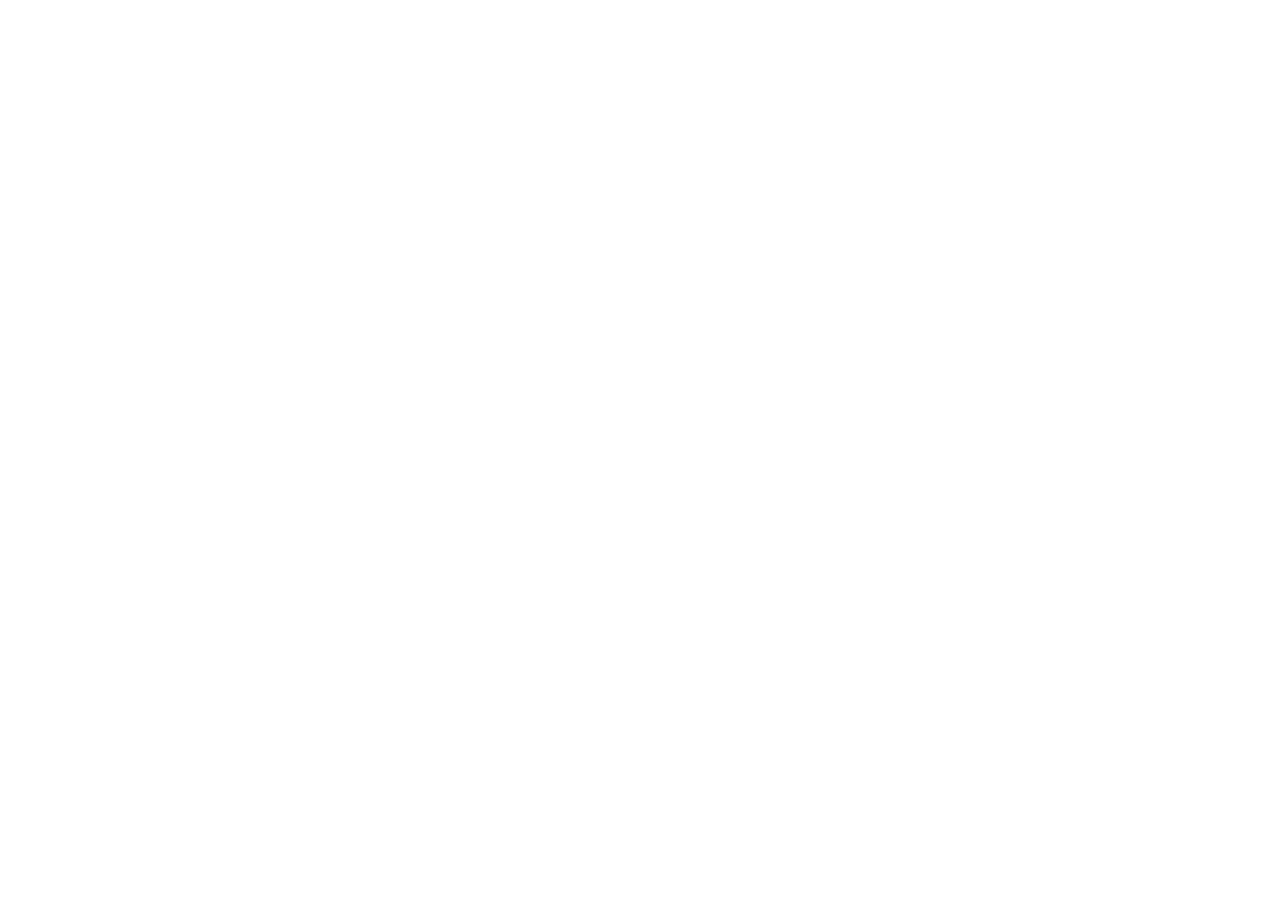
==== source/1-projects/index.html @ 168038a2 "Git Init" ====
<!DOCTYPE html>
<html lang="en">
<head>
  <meta charset="UTF-8">
  <meta name="viewport" content="width=device-width, initial-scale=1.0">
  <link rel="stylesheet" href="css/style.css">
  <title>Navigation</title>
</head>
<body>
  
</body>
</html>
---- source/1-projects/css/style.css ----
@import url(./reset.css);
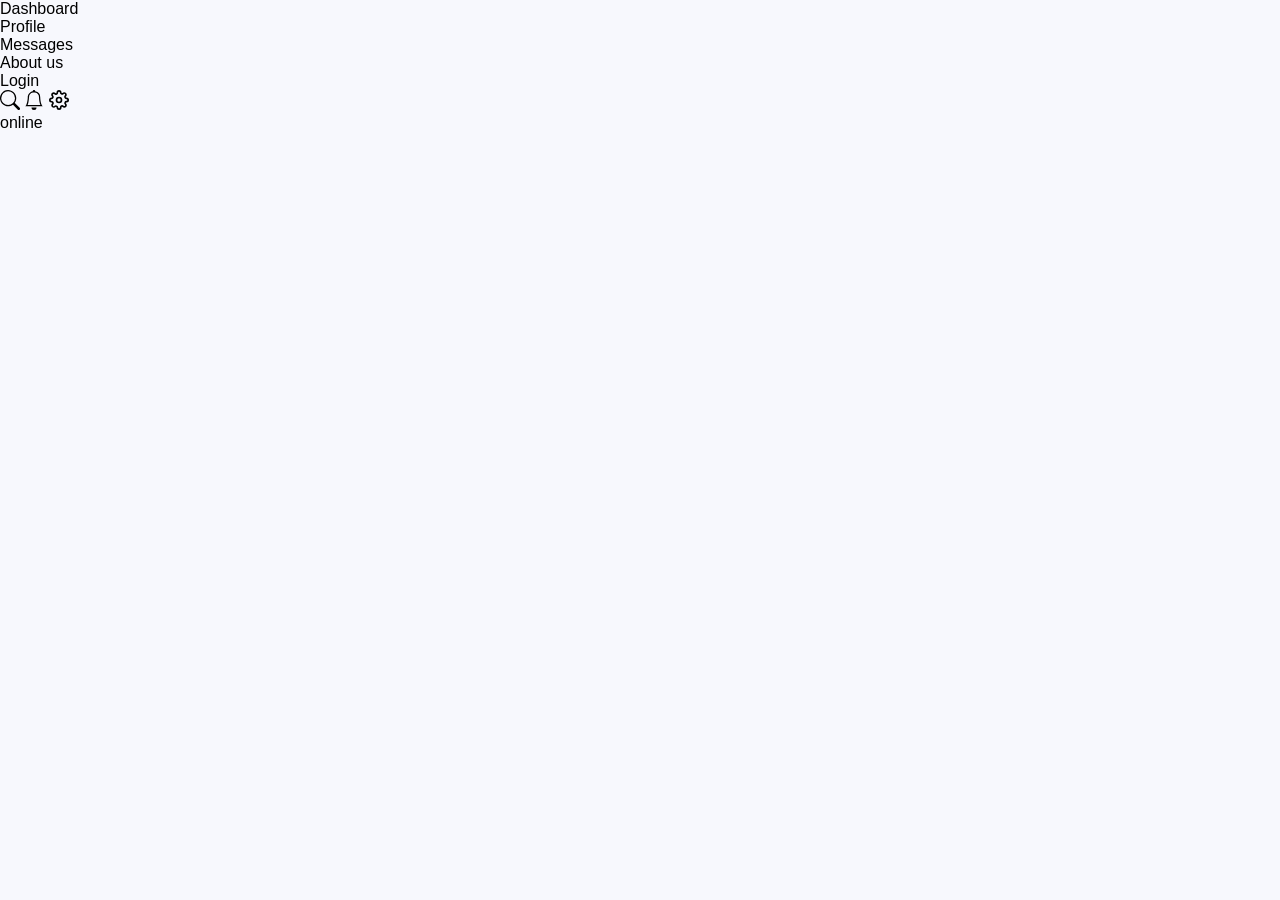
==== commit 426cf3a4: "Feat: Writing  Header Html Code" ====
--- a/source/1-projects/index.html
+++ b/source/1-projects/index.html
@@ -1,12 +1,104 @@
-<!DOCTYPE html>
+<!doctype html>
 <html lang="en">
-<head>
-  <meta charset="UTF-8">
-  <meta name="viewport" content="width=device-width, initial-scale=1.0">
-  <link rel="stylesheet" href="css/style.css">
-  <title>Navigation</title>
-</head>
-<body>
-  
-</body>
-</html>+  <head>
+    <meta charset="UTF-8" />
+    <meta name="viewport" content="width=device-width, initial-scale=1.0" />
+    <link rel="stylesheet" href="css/style.css" />
+    <title>Navigation</title>
+  </head>
+  <body>
+    <header class="header">
+      <nav class="nav">
+        <div class="left__nav">
+          <div class="logo__box">
+            <img src="./assets/image/logo.PNG" alt="" class="logo__box-image" />
+          </div>
+        </div>
+        <div class="center__nav">
+          <ul class="menu">
+            <li class="menu__item">
+              <a href=" " class="menu__item-link">Dashboard</a>
+            </li>
+            <li class="menu__item">
+              <a href="" class="menu__item-link">Profile</a>
+            </li>
+            <li class="menu__item">
+              <a href="" class="menu__item-link">Messages </a>
+            </li>
+            <li class="menu__item">
+              <a href="" class="menu__item-link">About us</a>
+            </li>
+            <li class="menu__item">
+              <a href="" class="menu__item-link">Login</a>
+            </li>
+          </ul>
+        </div>
+        <div class="right__nav">
+          <div class="group-icon">
+            <a href="" class="search">
+              <svg
+                xmlns="http://www.w3.org/2000/svg"
+                width="20"
+                height="20"
+                fill="currentColor"
+                class="bi bi-search"
+                viewBox="0 0 16 16"
+                id="IconChangeColor"
+              >
+                <path
+                  d="M11.742 10.344a6.5 6.5 0 1 0-1.397 1.398h-.001c.03.04.062.078.098.115l3.85 3.85a1 1 0 0 0 1.415-1.414l-3.85-3.85a1.007 1.007 0 0 0-.115-.1zM12 6.5a5.5 5.5 0 1 1-11 0 5.5 5.5 0 0 1 11 0z"
+                  id="mainIconPathAttribute"
+                  fill="#000000"
+                ></path>
+              </svg>
+            </a>
+            <a href="" class="bell">
+              <svg
+                xmlns="http://www.w3.org/2000/svg"
+                width="20"
+                height="20"
+                fill="currentColor"
+                class="bi bi-bell"
+                viewBox="0 0 16 16"
+                id="IconChangeColor"
+              >
+                <path
+                  d="M8 16a2 2 0 0 0 2-2H6a2 2 0 0 0 2 2zM8 1.918l-.797.161A4.002 4.002 0 0 0 4 6c0 .628-.134 2.197-.459 3.742-.16.767-.376 1.566-.663 2.258h10.244c-.287-.692-.502-1.49-.663-2.258C12.134 8.197 12 6.628 12 6a4.002 4.002 0 0 0-3.203-3.92L8 1.917zM14.22 12c.223.447.481.801.78 1H1c.299-.199.557-.553.78-1C2.68 10.2 3 6.88 3 6c0-2.42 1.72-4.44 4.005-4.901a1 1 0 1 1 1.99 0A5.002 5.002 0 0 1 13 6c0 .88.32 4.2 1.22 6z"
+                  id="mainIconPathAttribute"
+                  fill="#000000"
+                ></path>
+              </svg>
+            </a>
+            <a href="" class="setting">
+              <svg
+                xmlns="http://www.w3.org/2000/svg"
+                width="20"
+                height="20"
+                viewBox="0 0 24 24"
+                fill="none"
+                stroke="currentColor"
+                stroke-width="2"
+                stroke-linecap="round"
+                stroke-linejoin="round"
+                class="feather feather-settings"
+                id="IconChangeColor"
+              >
+                <circle cx="12" cy="12" r="3"></circle>
+                <path
+                  d="M19.4 15a1.65 1.65 0 0 0 .33 1.82l.06.06a2 2 0 0 1 0 2.83 2 2 0 0 1-2.83 0l-.06-.06a1.65 1.65 0 0 0-1.82-.33 1.65 1.65 0 0 0-1 1.51V21a2 2 0 0 1-2 2 2 2 0 0 1-2-2v-.09A1.65 1.65 0 0 0 9 19.4a1.65 1.65 0 0 0-1.82.33l-.06.06a2 2 0 0 1-2.83 0 2 2 0 0 1 0-2.83l.06-.06a1.65 1.65 0 0 0 .33-1.82 1.65 1.65 0 0 0-1.51-1H3a2 2 0 0 1-2-2 2 2 0 0 1 2-2h.09A1.65 1.65 0 0 0 4.6 9a1.65 1.65 0 0 0-.33-1.82l-.06-.06a2 2 0 0 1 0-2.83 2 2 0 0 1 2.83 0l.06.06a1.65 1.65 0 0 0 1.82.33H9a1.65 1.65 0 0 0 1-1.51V3a2 2 0 0 1 2-2 2 2 0 0 1 2 2v.09a1.65 1.65 0 0 0 1 1.51 1.65 1.65 0 0 0 1.82-.33l.06-.06a2 2 0 0 1 2.83 0 2 2 0 0 1 0 2.83l-.06.06a1.65 1.65 0 0 0-.33 1.82V9a1.65 1.65 0 0 0 1.51 1H21a2 2 0 0 1 2 2 2 2 0 0 1-2 2h-.09a1.65 1.65 0 0 0-1.51 1z"
+                  id="mainIconPathAttribute"
+                ></path>
+              </svg>
+            </a>
+          </div>
+          <div class="user-section">
+            <div class="status-connection">online</div>
+            <div class="profile-user">
+              <img src="./assets/image/team4.png" alt="" class="profile-user__img" />
+            </div>
+          </div>
+        </div>
+      </nav>
+    </header>
+  </body>
+</html>
--- a/source/1-projects/css/style.css
+++ b/source/1-projects/css/style.css
@@ -1 +1,5 @@
-@import url(./reset.css);+@import url(./reset.css);
+body {
+  font-family: Arial, "Helvetica Neue", Helvetica, sans-serif;
+  background: #f7f8fd;
+}
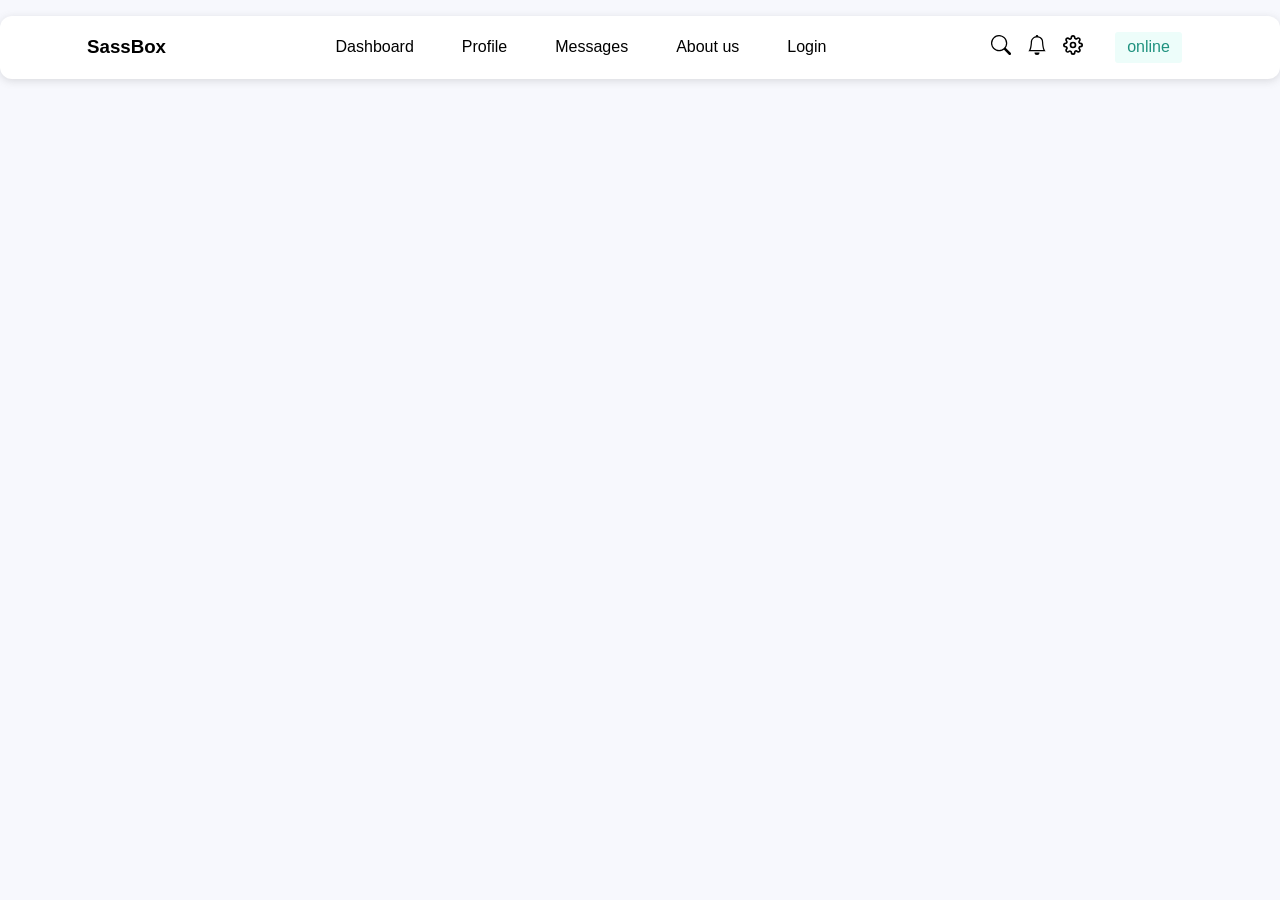
==== commit d5956de7: "Style: Add Basic Header Style" ====
--- a/source/1-projects/index.html
+++ b/source/1-projects/index.html
@@ -13,6 +13,7 @@
           <div class="logo__box">
             <img src="./assets/image/logo.PNG" alt="" class="logo__box-image" />
           </div>
+          <h3 class="logo__title">SassBox</h3>
         </div>
         <div class="center__nav">
           <ul class="menu">
@@ -94,7 +95,11 @@
           <div class="user-section">
             <div class="status-connection">online</div>
             <div class="profile-user">
-              <img src="./assets/image/team4.png" alt="" class="profile-user__img" />
+              <img
+                src="./assets/image/team4.png"
+                alt=""
+                class="profile-user__img"
+              />
             </div>
           </div>
         </div>
--- a/source/1-projects/css/style.css
+++ b/source/1-projects/css/style.css
@@ -3,3 +3,71 @@
   font-family: Arial, "Helvetica Neue", Helvetica, sans-serif;
   background: #f7f8fd;
 }
+.header {
+  max-width: 1300px;
+  margin: 1rem auto;
+}
+.nav {
+  display: flex;
+  align-items: center;
+  justify-content: space-between;
+  background: #fff;
+  box-shadow: 0 2px 8px 0 rgba(99, 99, 99, 0.2);
+  border-radius: 12px;
+  padding: 1rem 2rem;
+}
+.left__nav {
+  display: flex;
+  align-items: center;
+}
+.logo__box {
+  min-width: 50px;
+}
+.logo__title {
+  margin: 0 5px;
+}
+.menu {
+  display: flex;
+  justify-content: space-between;
+  align-items: center;
+  gap: 3rem;
+}
+.menu__item {
+}
+.menu__item-link {
+}
+.right__nav {
+  display: flex;
+  align-items: center;
+  gap: 2rem;
+}
+.group-icon {
+  display: flex;
+  gap: 1rem;
+}
+.search {
+}
+.bell {
+}
+.setting {
+}
+.user-section {
+  display: flex;
+  align-items: center;
+  gap: 1rem;
+}
+.status-connection {
+  width: 67px;
+  background-color: #edfdfa;
+  padding: 0.4rem;
+  border-radius: 3px;
+  text-align: center;
+  color: #1f927f;
+}
+.profile-user {
+  width: 50px;
+}
+.profile-user__img {
+  width: 100%;
+  border-radius: 100%;
+}
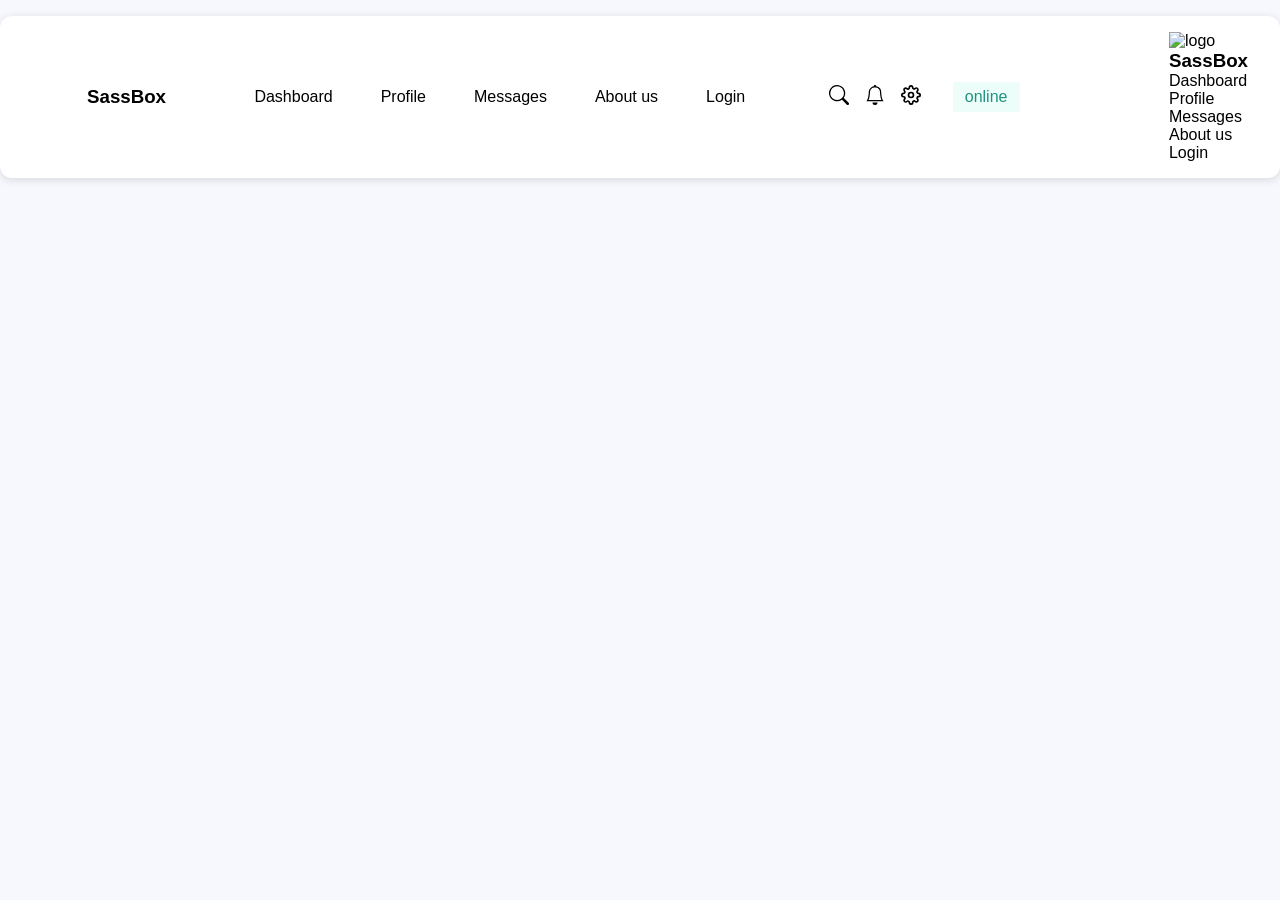
==== commit a087b633: "Feat: Add Mobile Menu" ====
--- a/source/1-projects/index.html
+++ b/source/1-projects/index.html
@@ -4,6 +4,11 @@
     <meta charset="UTF-8" />
     <meta name="viewport" content="width=device-width, initial-scale=1.0" />
     <link rel="stylesheet" href="css/style.css" />
+    <link
+      rel="shortcut icon"
+      href="./assets/image/logo.PNG"
+      type="image/x-icon"
+    />
     <title>Navigation</title>
   </head>
   <body>
@@ -103,6 +108,29 @@
             </div>
           </div>
         </div>
+        <div class="mobile-nav">
+          <ul class="mobile__menu">
+            <div class="mobile__logo">
+              <img src="./assets/image/logo.PNG" alt="logo" />
+              <h3 class="mobile__logo-title">SassBox</h3>
+            </div>
+            <li class="mobile__menu-item">
+              <a href="" class="mobile__menu-item-link">Dashboard</a>
+            </li>
+            <li class="mobile__menu-item">
+              <a href="" class="mobile__menu-item-link">Profile</a>
+            </li>
+            <li class="mobile__menu-item">
+              <a href="" class="mobile__menu-item-link">Messages</a>
+            </li>
+            <li class="mobile__menu-item">
+              <a href="" class="mobile__menu-item-link"> About us</a>
+            </li>
+            <li class="mobile__menu-item">
+              <a href="" class="mobile__menu-item-link">Login</a>
+            </li>
+          </ul>
+        </div>
       </nav>
     </header>
   </body>
--- a/source/1-projects/css/style.css
+++ b/source/1-projects/css/style.css
@@ -32,10 +32,6 @@
   align-items: center;
   gap: 3rem;
 }
-.menu__item {
-}
-.menu__item-link {
-}
 .right__nav {
   display: flex;
   align-items: center;
@@ -44,12 +40,6 @@
 .group-icon {
   display: flex;
   gap: 1rem;
-}
-.search {
-}
-.bell {
-}
-.setting {
 }
 .user-section {
   display: flex;
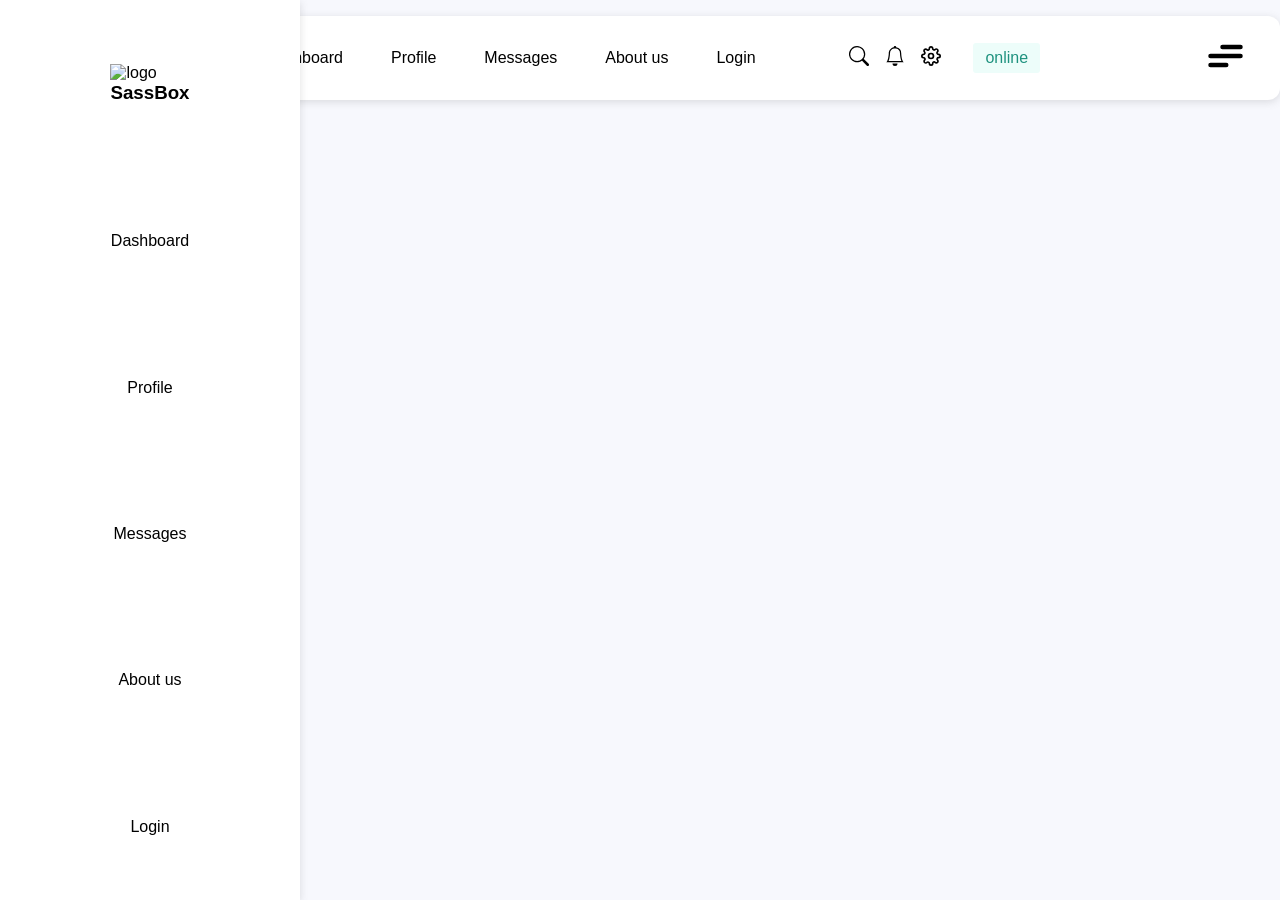
==== commit 31fe2e87: "Style: Add Toggle Menu Buttn" ====
--- a/source/1-projects/index.html
+++ b/source/1-projects/index.html
@@ -109,6 +109,21 @@
           </div>
         </div>
         <div class="mobile-nav">
+          <label for="mobile-menu">
+              <!-- From Uiverse.io by talhabangyal --> 
+<label class="hamburger">
+  <input type="checkbox" />
+  <svg viewBox="0 0 32 32">
+    <path
+      class="line line-top-bottom"
+      d="M27 10 13 10C10.8 10 9 8.2 9 6 9 3.5 10.8 2 13 2 15.2 2 17 3.8 17 6L17 26C17 28.2 18.8 30 21 30 23.2 30 25 28.2 25 26 25 23.8 23.2 22 21 22L7 22"
+    ></path>
+    <path class="line" d="M7 16 27 16"></path>
+  </svg>
+</label>
+
+          </label>
+          <input type="checkbox" name="Menu-toggle" id="mobile-menu">
           <ul class="mobile__menu">
             <div class="mobile__logo">
               <img src="./assets/image/logo.PNG" alt="logo" />
--- a/source/1-projects/css/style.css
+++ b/source/1-projects/css/style.css
@@ -61,3 +61,63 @@
   width: 100%;
   border-radius: 100%;
 }
+.mobile-nav{
+
+}
+.mobile-nav input{
+  display: none;
+}
+/* From Uiverse.io by talhabangyal */ 
+.hamburger {
+  cursor: pointer;
+}
+
+.hamburger input {
+  display: none;
+}
+
+.hamburger svg {
+  /* The size of the SVG defines the overall size */
+  height: 3em;
+  /* Define the transition for transforming the SVG */
+  transition: transform 600ms cubic-bezier(0.4, 0, 0.2, 1);
+}
+
+.line {
+  fill: none;
+  stroke: black;
+  stroke-linecap: round;
+  stroke-linejoin: round;
+  stroke-width: 3;
+  /* Define the transition for transforming the Stroke */
+  transition:
+    stroke-dasharray 600ms cubic-bezier(0.4, 0, 0.2, 1),
+    stroke-dashoffset 600ms cubic-bezier(0.4, 0, 0.2, 1);
+}
+
+.line-top-bottom {
+  stroke-dasharray: 12 63;
+}
+
+.hamburger input:checked + svg {
+  transform: rotate(-45deg);
+}
+
+.hamburger input:checked + svg .line-top-bottom {
+  stroke-dasharray: 20 300;
+  stroke-dashoffset: -32.42;
+}
+
+.mobile__menu{
+  position: fixed;
+  top: 0;
+  bottom: 0;
+  left: 0;
+  background: #fff;
+  box-shadow: 0 2px 8px 0 rgba(99, 99, 99, 0.2);
+  min-width: 300px;
+  display: flex;
+  flex-direction: column;
+  justify-content: space-around;
+  align-items: center;
+}
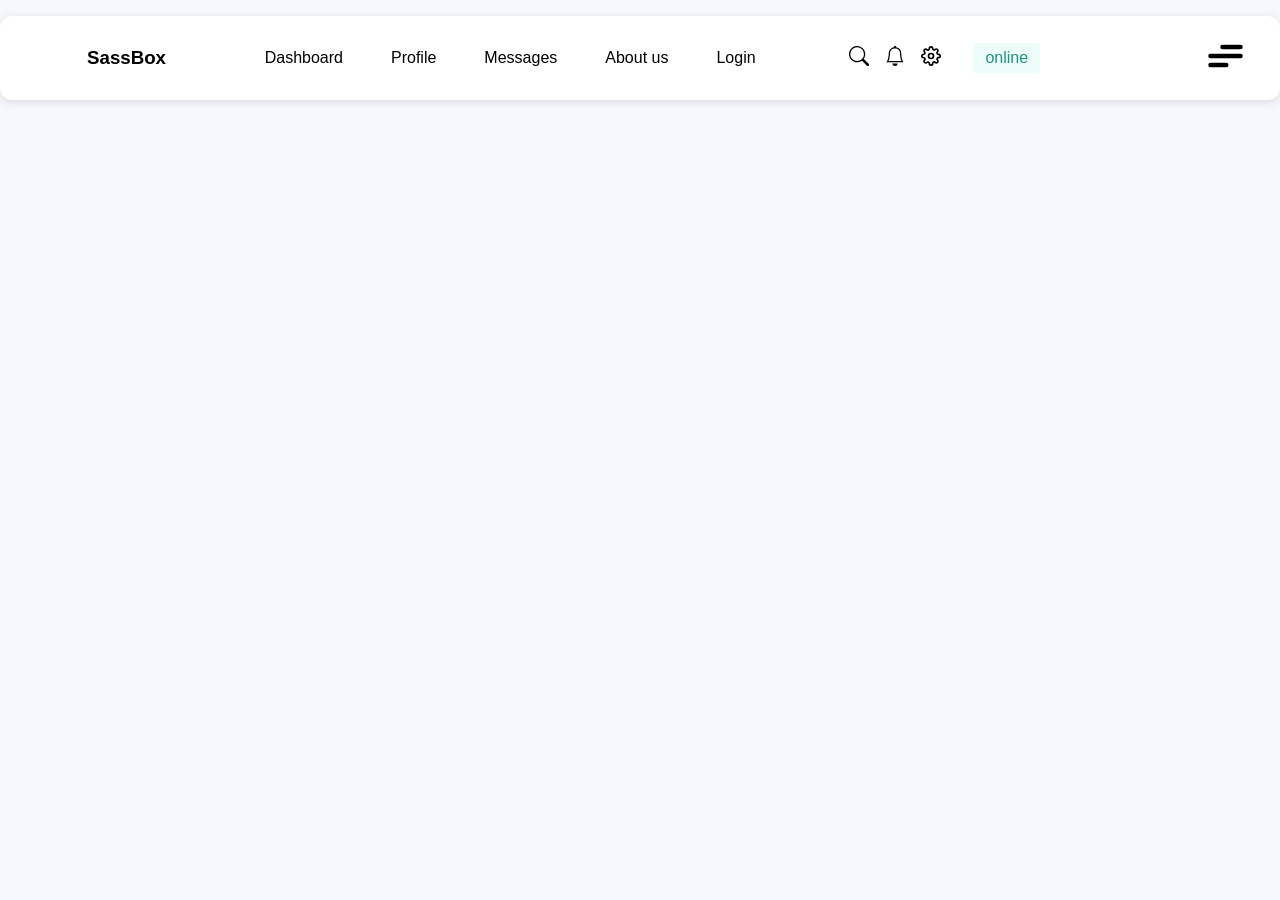
==== commit fd65feda: "Style: Add Action Toggle Menu" ====
--- a/source/1-projects/index.html
+++ b/source/1-projects/index.html
@@ -110,20 +110,19 @@
         </div>
         <div class="mobile-nav">
           <label for="mobile-menu">
-              <!-- From Uiverse.io by talhabangyal --> 
-<label class="hamburger">
-  <input type="checkbox" />
-  <svg viewBox="0 0 32 32">
-    <path
-      class="line line-top-bottom"
-      d="M27 10 13 10C10.8 10 9 8.2 9 6 9 3.5 10.8 2 13 2 15.2 2 17 3.8 17 6L17 26C17 28.2 18.8 30 21 30 23.2 30 25 28.2 25 26 25 23.8 23.2 22 21 22L7 22"
-    ></path>
-    <path class="line" d="M7 16 27 16"></path>
-  </svg>
-</label>
-
+            <!-- From Uiverse.io by talhabangyal -->
+            <label class="hamburger">
+              <input type="checkbox" />
+              <svg viewBox="0 0 32 32">
+                <path
+                  class="line line-top-bottom"
+                  d="M27 10 13 10C10.8 10 9 8.2 9 6 9 3.5 10.8 2 13 2 15.2 2 17 3.8 17 6L17 26C17 28.2 18.8 30 21 30 23.2 30 25 28.2 25 26 25 23.8 23.2 22 21 22L7 22"
+                ></path>
+                <path class="line" d="M7 16 27 16"></path>
+              </svg>
+            </label>
           </label>
-          <input type="checkbox" name="Menu-toggle" id="mobile-menu">
+          <input type="checkbox" name="Menu-toggle" id="mobile-menu" />
           <ul class="mobile__menu">
             <div class="mobile__logo">
               <img src="./assets/image/logo.PNG" alt="logo" />
--- a/source/1-projects/css/style.css
+++ b/source/1-projects/css/style.css
@@ -61,13 +61,12 @@
   width: 100%;
   border-radius: 100%;
 }
-.mobile-nav{
-
+.mobile-nav {
 }
-.mobile-nav input{
+.mobile-nav input {
   display: none;
 }
-/* From Uiverse.io by talhabangyal */ 
+/* From Uiverse.io by talhabangyal */
 .hamburger {
   cursor: pointer;
 }
@@ -108,7 +107,7 @@
   stroke-dashoffset: -32.42;
 }
 
-.mobile__menu{
+.mobile__menu {
   position: fixed;
   top: 0;
   bottom: 0;
@@ -120,4 +119,9 @@
   flex-direction: column;
   justify-content: space-around;
   align-items: center;
+  transform: translatex(-550px);
+  transition: transform 600ms cubic-bezier(0.4, 0, 0.2, 1);
+}
+#mobile-menu:checked + .mobile__menu{
+  transform: translateX(0);
 }
